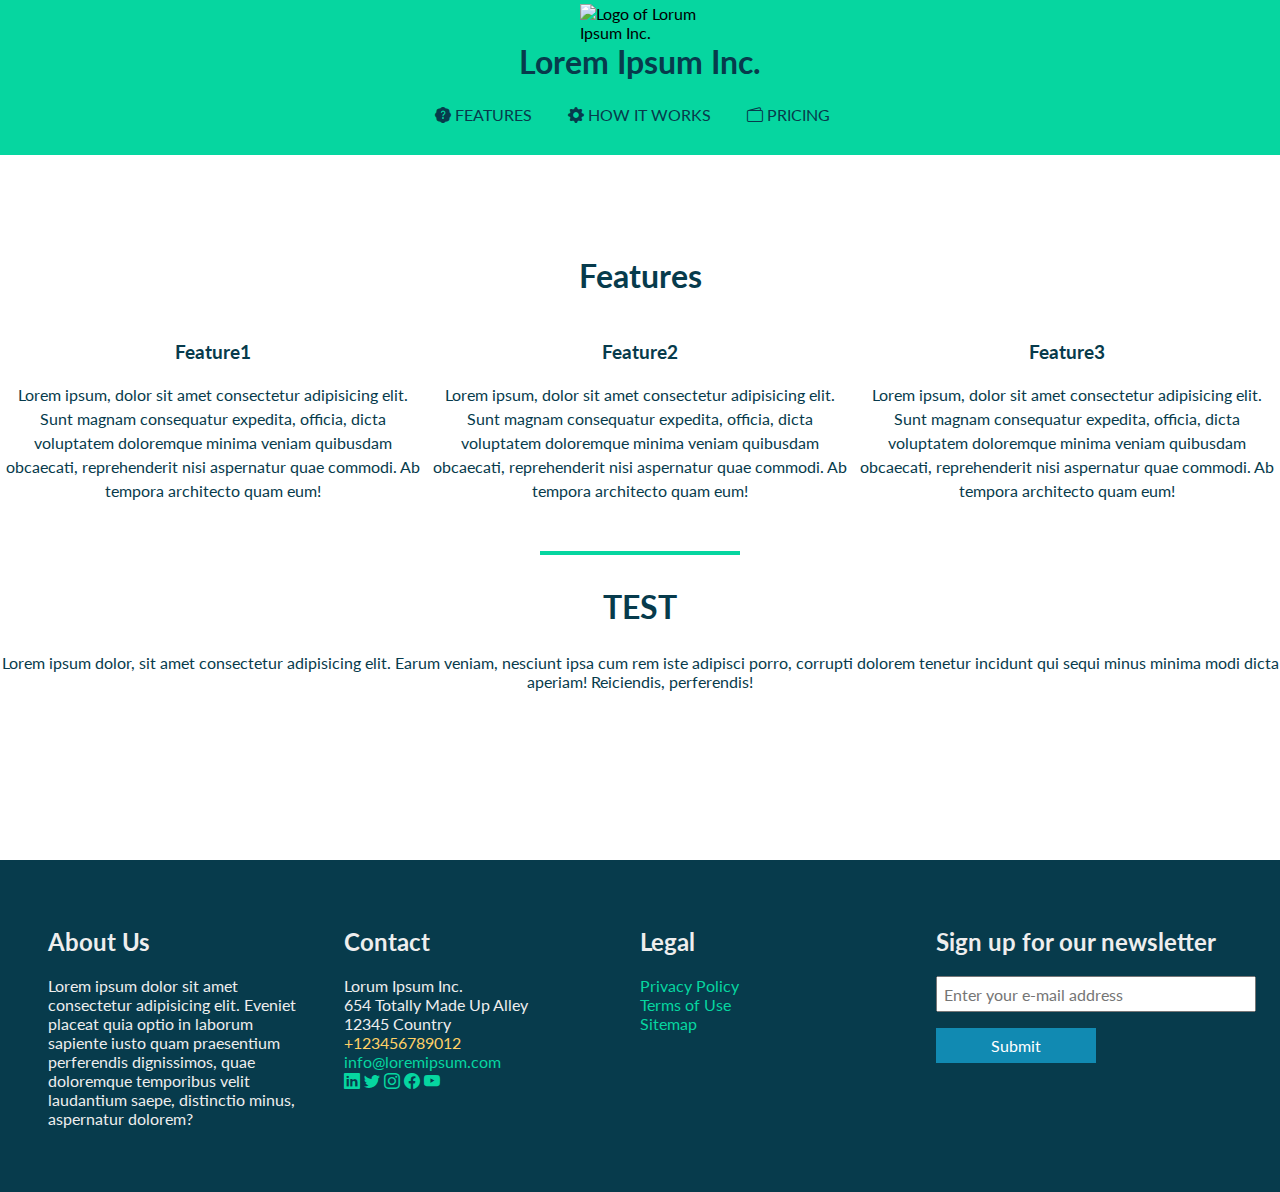
==== build-a-product-landing-page/index.html @ 1fcaca4e "add portfolio project 4" ====
<!DOCTYPE html>
<html lang="en">
    <head>
        <meta charset="UTF-8">
        <meta http-equiv="X-UA-Compatible" content="IE=edge">
        <meta name="viewport" content="width=device-width, initial-scale=1.0">
        <title>Lorem Ipsum Landing Page</title>
        <link href="https://fonts.googleapis.com/css2?family=Lato&display=swap" rel="stylesheet">
        <link rel="stylesheet" href="https://cdn.jsdelivr.net/npm/bootstrap-icons@1.8.3/font/bootstrap-icons.css">
        <link rel="stylesheet" href="styles.css">
    </head>
    <body>
        <header id="header" class="header">
            <nav id="nav-bar" class="nav-bar">
                <img id="header-img" class="company-logo" src="https://upload.wikimedia.org/wikipedia/commons/7/7b/The_free_United_Nation_Logo.png" alt="Logo of Lorum Ipsum Inc.">
                <h1 class="company-name content-centered">Lorem Ipsum Inc.</h1>
                <ul class="list-style-none">
                    <li><a class="nav-link" href="#Features"><i class="bi bi-patch-question-fill"></i> Features</a></li>
                    <li><a class="nav-link" href="#How-it-works"><i class="bi bi-gear-fill"></i> How it works</a></li>
                    <li><a class="nav-link" href="#Pricing"><i class="bi bi-wallet2"></i> Pricing</a></li>
                </ul>
            </nav>
        </header>
        <main>
            <section id="Features" class="section content-centered">
                <h2>Features</h2>
                <ul>
                    <li>
                        <h3>Feature1</h3>
                        <p>
                            Lorem ipsum, dolor sit amet consectetur adipisicing elit. Sunt magnam consequatur expedita, officia, dicta voluptatem doloremque minima veniam quibusdam obcaecati, reprehenderit nisi aspernatur quae commodi. Ab tempora architecto quam eum!
                        </p>
                    </li>
                    <li class="box-border">
                        <h3>Feature2</h3>
                        <p>
                            Lorem ipsum, dolor sit amet consectetur adipisicing elit. Sunt magnam consequatur expedita, officia, dicta voluptatem doloremque minima veniam quibusdam obcaecati, reprehenderit nisi aspernatur quae commodi. Ab tempora architecto quam eum!
                        </p>
                    </li>
                    <li>
                        <h3>Feature3</h3>
                        <p>
                            Lorem ipsum, dolor sit amet consectetur adipisicing elit. Sunt magnam consequatur expedita, officia, dicta voluptatem doloremque minima veniam quibusdam obcaecati, reprehenderit nisi aspernatur quae commodi. Ab tempora architecto quam eum!
                        </p>
                    </li>
                </ul>
            </section>
            <hr class="feature-hr">
            <section id="How-it-works" class="section content-centered">
                <h2>TEST</h2>
                <p>
                    Lorem ipsum dolor, sit amet consectetur adipisicing elit. Earum veniam, nesciunt ipsa cum rem iste adipisci porro, corrupti dolorem tenetur incidunt qui sequi minus minima modi dicta aperiam! Reiciendis, perferendis!
                </p>
                <video id="video"></video>
            </section>
            <section id="Newsletter" class="section-form content-centered">
            </section>
        </main>
        <footer class="footer">
            <div class="footer-item">
                <h2>About Us</h2>
                <p>
                    Lorem ipsum dolor sit amet consectetur adipisicing elit. Eveniet placeat quia optio in laborum sapiente iusto quam praesentium perferendis dignissimos, quae doloremque temporibus velit laudantium saepe, distinctio minus, aspernatur dolorem?
                </p>
            </div>
            <div class="footer-item">           
                <h2>Contact</h2>
                <ul class="list-style-none">
                    <li>Lorum Ipsum Inc.</li>
                    <li>654 Totally Made Up Alley</li>
                    <li>12345 Country</li>
                    <li><span class="phonenumber">+123456789012</span></li>
                    <li><a href="mailto:info@loremipsum.com">info@loremipsum.com</a></li>
                    <li>
                        <a href="#"><i class="bi bi-linkedin"></i></a>
                        <a href="#"><i class="bi bi-twitter"></i></a>
                        <a href="#"><i class="bi bi-instagram"></i></a>
                        <a href="#"><i class="bi bi-facebook"></i></a>
                        <a href="#"><i class="bi bi-youtube"></i></a>
                    </li>
                </ul>
            </div>

            <div class="footer-item">
                <h2>Legal</h2>
                <ul class="list-style-none">
                    <li><a href="#">Privacy Policy</a></li>
                    <li><a href="#">Terms of Use</a></li>
                    <li><a href="#">Sitemap</a></li>
                </ul>
            </div>
            <div class="footer-item">
                <form id="form" method="post" action="https://www.freecodecamp.com/email-submit">
                    <h2>Sign up for our newsletter</h2>
                    <input id="email" type="email" name="email" placeholder="Enter your e-mail address">
                    <br>
                    <input id="submit" class="btn-submit" type="submit" value="Submit">
                </form>
            </div>
        </footer>
    </body>
</html>
---- build-a-product-landing-page/styles.css ----
*,
::before,
::after {
    box-sizing: border-box;
}

:root {
    /* declaring of all used colors */
    --clr-accent1: rgba(6, 214, 160, 1);
    --clr-accent2: rgba(7, 59, 76, 1);
    --clr-accent3: rgba(255, 209, 102, 1);
    --clr-accent4: rgba(17, 138, 178, 1);
    --clr-accent5: rgba(239, 71, 11, 1);
    --clr-white-text: rgba(255, 255, 255, 1);
    --clr-light-gray: rgba(238, 238, 238, 1);
}

body {
    margin: 16rem 0 0 0;
    padding: 0;
    font-family: 'Lato', serif;
}

.content-centered {
    text-align: center;
}

.list-style-none {
    list-style: none;
    padding: 0;
}

.company-name {
    font-size: 2rem;
    padding: 0;
    margin: 0;
    color: var(--clr-accent2);
}

.company-logo {
    display: block;
    width: 5%;
    height: auto;
    min-width: 120px;
    margin: 0 auto;
}

.header {
    position: fixed;
    width: 100%;
    top: 0;
    left: 0;
    overflow: hidden;
}

.nav-bar {
    background-color: var(--clr-accent1);
    padding: 0.25rem 0;
}

.nav-bar ul {
    text-align: center;
    margin-right: 1rem;
}

.nav-bar li {
    display: inline-block;
}

.nav-bar a {
    background-color: var(--clr-accent1);
    padding: 0.5rem 1rem;
    text-decoration: none;
    text-transform: uppercase;
    color: var(--clr-accent2);
    float: left;
}

.nav-bar a:hover  {
    background-color: var(--clr-accent2);
    color: var(--clr-accent1);
}

.nav-bar a:active {
    background-color: var(--clr-accent4);
}

.section {
    color: var(--clr-accent2);
}

.section:first-of-type {
    top: 8rem;
}

.section ul {
    display: flex;
    flex-direction: row;
    list-style: none;
    line-height: 1.5rem;
    word-wrap: break-word;
    word-break: normal;
    padding: 0;
}

.section h2 {
    font-size: 2rem;
}

.feature-hr {
    width: 200px;
    border: solid 2px var(--clr-accent1);
    margin: 2rem auto;
}

.section-yello {
    background-color: var(--clr-accent3);
    padding: 1.5rem 0;
}

input {
    width: 20rem;
    font: inherit;
    padding: 0.4rem;
}

.btn-submit {
    margin: 1rem 0;
    width: 10rem;
    padding: 0.5rem 1.5rem;
    background-color: var(--clr-accent4);
    color: var(--clr-white-text);
    border: none;
}

.btn-submit:hover {
    background-color: var(--clr-accent2);
}

.footer {
    background-color: var(--clr-accent2);
    color: var(--clr-light-gray);
    padding: 3rem;
    display: flex;
    flex-wrap: wrap;
    justify-content: space-evenly;
}

.footer-item {
    min-width: 25%;
    max-width: 25%;
}

.footer-item p {
    width: 90%;
}

.footer a,
.footer a:visited,
.footer a:active {
    color: var(--clr-accent1);
    text-decoration: none;
}

.footer a:hover {
    border-bottom: var(--clr-accent1) dashed 2px;
}

.phonenumber {
    color: var(--clr-accent3)
}

@media screen and (max-width: 375px) {
    body {
        margin: 19rem 0 0 0;
    }

    input {
        width: 18rem;
    }

    .section {
        padding: 1rem;
    }
    
    .section ul {
        flex-direction: column;
    }

    .footer-item {
        flex-direction: column;
        min-width: 100%;
        max-width: 100%;
    }
}
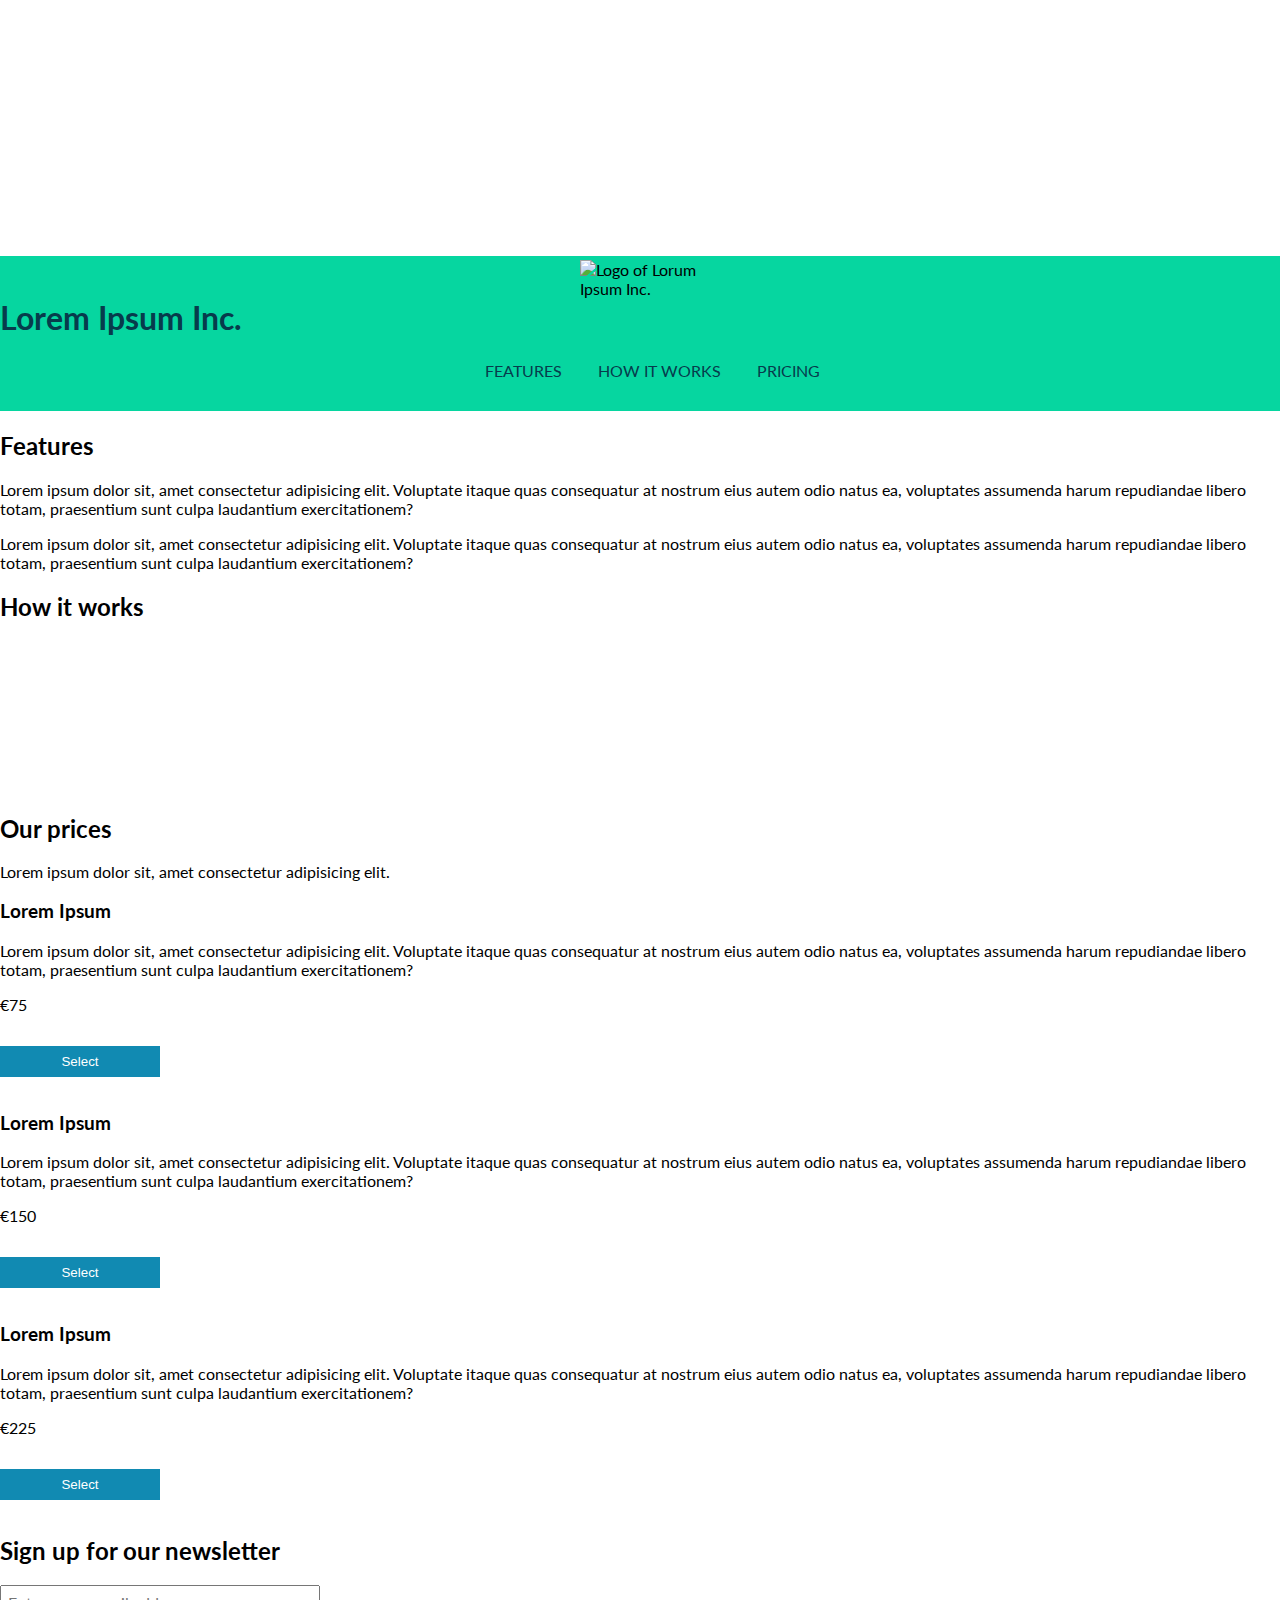
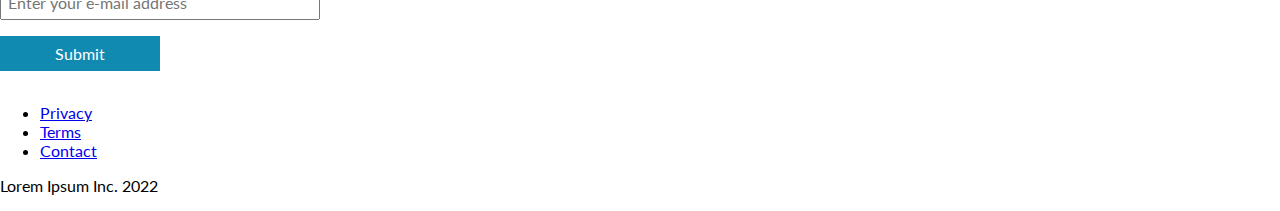
==== commit 0ebf8e40: "Update index.html" ====
--- a/build-a-product-landing-page/index.html
+++ b/build-a-product-landing-page/index.html
@@ -1,95 +1,79 @@
 <!DOCTYPE html>
 <html lang="en">
-    <head>
-        <meta charset="UTF-8">
-        <meta http-equiv="X-UA-Compatible" content="IE=edge">
-        <meta name="viewport" content="width=device-width, initial-scale=1.0">
-        <title>Lorem Ipsum Landing Page</title>
-        <link href="https://fonts.googleapis.com/css2?family=Lato&display=swap" rel="stylesheet">
-        <link rel="stylesheet" href="https://cdn.jsdelivr.net/npm/bootstrap-icons@1.8.3/font/bootstrap-icons.css">
-        <link rel="stylesheet" href="styles.css">
-    </head>
-    <body>
-        <header id="header" class="header">
-            <nav id="nav-bar" class="nav-bar">
-                <img id="header-img" class="company-logo" src="https://upload.wikimedia.org/wikipedia/commons/7/7b/The_free_United_Nation_Logo.png" alt="Logo of Lorum Ipsum Inc.">
-                <h1 class="company-name content-centered">Lorem Ipsum Inc.</h1>
-                <ul class="list-style-none">
-                    <li><a class="nav-link" href="#Features"><i class="bi bi-patch-question-fill"></i> Features</a></li>
-                    <li><a class="nav-link" href="#How-it-works"><i class="bi bi-gear-fill"></i> How it works</a></li>
-                    <li><a class="nav-link" href="#Pricing"><i class="bi bi-wallet2"></i> Pricing</a></li>
-                </ul>
-            </nav>
-        </header>
-        <main>
-            <section id="Features" class="section content-centered">
+<head>
+    <meta charset="UTF-8">
+    <meta http-equiv="X-UA-Compatible" content="IE=edge">
+    <meta name="viewport" content="width=device-width, initial-scale=1.0">
+    <title>Document</title>
+    <link rel="stylesheet" href="https://fonts.googleapis.com/css2?family=Lato&display=swap" rel="stylesheet">
+    <link rel="stylesheet" href="https://fonts.googleapis.com/css2?family=Gentium+Book+Plus&display=swap" rel="stylesheet">
+    <link rel="stylesheet" href="https://cdn.jsdelivr.net/npm/bootstrap-icons@1.8.3/font/bootstrap-icons.css">
+    <link rel="stylesheet" href="styles.css">
+</head>
+<body>
+    <header id="header" class="bg-dark fixed-position">
+        <nav id="nav-bar" class="nav-bar text-center">
+            <img id="header-img" class="company-logo" src="https://upload.wikimedia.org/wikipedia/commons/7/7b/The_free_United_Nation_Logo.png" alt="Logo of Lorum Ipsum Inc.">
+            <h1 class="company-name">Lorem Ipsum Inc.</h1>
+            <ul class="list-style text-center">
+                <li><a class="nav-link" href="#Features">Features</a></li>
+                <li><a class="nav-link" href="#How-it-works">How it works</a></li>
+                <li><a class="nav-link" href="#Pricing">Pricing</a></li>
+            </ul>
+        </nav>
+    </header>
+    <main>
+        <section id="Features" class="bg-light">
+            <div class="container container-small main-content text-center">
                 <h2>Features</h2>
-                <ul>
-                    <li>
-                        <h3>Feature1</h3>
-                        <p>
-                            Lorem ipsum, dolor sit amet consectetur adipisicing elit. Sunt magnam consequatur expedita, officia, dicta voluptatem doloremque minima veniam quibusdam obcaecati, reprehenderit nisi aspernatur quae commodi. Ab tempora architecto quam eum!
-                        </p>
-                    </li>
-                    <li class="box-border">
-                        <h3>Feature2</h3>
-                        <p>
-                            Lorem ipsum, dolor sit amet consectetur adipisicing elit. Sunt magnam consequatur expedita, officia, dicta voluptatem doloremque minima veniam quibusdam obcaecati, reprehenderit nisi aspernatur quae commodi. Ab tempora architecto quam eum!
-                        </p>
-                    </li>
-                    <li>
-                        <h3>Feature3</h3>
-                        <p>
-                            Lorem ipsum, dolor sit amet consectetur adipisicing elit. Sunt magnam consequatur expedita, officia, dicta voluptatem doloremque minima veniam quibusdam obcaecati, reprehenderit nisi aspernatur quae commodi. Ab tempora architecto quam eum!
-                        </p>
-                    </li>
-                </ul>
-            </section>
-            <hr class="feature-hr">
-            <section id="How-it-works" class="section content-centered">
-                <h2>TEST</h2>
                 <p>
-                    Lorem ipsum dolor, sit amet consectetur adipisicing elit. Earum veniam, nesciunt ipsa cum rem iste adipisci porro, corrupti dolorem tenetur incidunt qui sequi minus minima modi dicta aperiam! Reiciendis, perferendis!
+                    Lorem ipsum dolor sit, amet consectetur adipisicing elit. Voluptate itaque quas consequatur at nostrum eius autem odio natus ea, voluptates assumenda harum repudiandae libero totam, praesentium sunt culpa laudantium exercitationem?                    
                 </p>
-                <video id="video"></video>
-            </section>
-            <section id="Newsletter" class="section-form content-centered">
-            </section>
-        </main>
-        <footer class="footer">
-            <div class="footer-item">
-                <h2>About Us</h2>
                 <p>
-                    Lorem ipsum dolor sit amet consectetur adipisicing elit. Eveniet placeat quia optio in laborum sapiente iusto quam praesentium perferendis dignissimos, quae doloremque temporibus velit laudantium saepe, distinctio minus, aspernatur dolorem?
+                    Lorem ipsum dolor sit, amet consectetur adipisicing elit. Voluptate itaque quas consequatur at nostrum eius autem odio natus ea, voluptates assumenda harum repudiandae libero totam, praesentium sunt culpa laudantium exercitationem?                    
                 </p>
             </div>
-            <div class="footer-item">           
-                <h2>Contact</h2>
-                <ul class="list-style-none">
-                    <li>Lorum Ipsum Inc.</li>
-                    <li>654 Totally Made Up Alley</li>
-                    <li>12345 Country</li>
-                    <li><span class="phonenumber">+123456789012</span></li>
-                    <li><a href="mailto:info@loremipsum.com">info@loremipsum.com</a></li>
-                    <li>
-                        <a href="#"><i class="bi bi-linkedin"></i></a>
-                        <a href="#"><i class="bi bi-twitter"></i></a>
-                        <a href="#"><i class="bi bi-instagram"></i></a>
-                        <a href="#"><i class="bi bi-facebook"></i></a>
-                        <a href="#"><i class="bi bi-youtube"></i></a>
-                    </li>
-                </ul>
+        </section>
+        <section id="How-it-works" class="bg-accent">
+            <div class="container container-small text-center">
+                <h2>How it works</h2>
+                <iframe id="video" class="video" src="https://www.youtube.com/embed/7X8II6J-6mU" title="Lorem Ipsum Video" frameborder="0" allow="accelerometer; autoplay; clipboard-write; encrypted-media; gyroscope; picture-in-picture" allowfullscreen></iframe>
             </div>
-
-            <div class="footer-item">
-                <h2>Legal</h2>
-                <ul class="list-style-none">
-                    <li><a href="#">Privacy Policy</a></li>
-                    <li><a href="#">Terms of Use</a></li>
-                    <li><a href="#">Sitemap</a></li>
-                </ul>
+        </section>
+        <section id="Pricing" class="bg-light">
+            <h2 class="text-center">Our prices</h2>
+            <p class="text-center">
+                Lorem ipsum dolor sit, amet consectetur adipisicing elit.
+            </p>
+            <div class="container container-small item">
+                <div class="br-light">
+                    <h3 class="text-center">Lorem Ipsum</h3>
+                    <p>
+                        Lorem ipsum dolor sit, amet consectetur adipisicing elit. Voluptate itaque quas consequatur at nostrum eius autem odio natus ea, voluptates assumenda harum repudiandae libero totam, praesentium sunt culpa laudantium exercitationem?
+                    </p>
+                    <p class="price text-center">€75</p>
+                    <button class="btn-submit">Select</button>
+                </div>
+                <div class="br-light">
+                    <h3 class="text-center">Lorem Ipsum</h3>
+                    <p>
+                        Lorem ipsum dolor sit, amet consectetur adipisicing elit. Voluptate itaque quas consequatur at nostrum eius autem odio natus ea, voluptates assumenda harum repudiandae libero totam, praesentium sunt culpa laudantium exercitationem?
+                    </p>
+                    <p class="price text-center">€150</p>
+                    <button class="btn-submit">Select</button>
+                </div>
+                <div class="br-light">
+                    <h3 class="text-center">Lorem Ipsum</h3>
+                    <p>
+                        Lorem ipsum dolor sit, amet consectetur adipisicing elit. Voluptate itaque quas consequatur at nostrum eius autem odio natus ea, voluptates assumenda harum repudiandae libero totam, praesentium sunt culpa laudantium exercitationem?
+                    </p>
+                    <p class="price text-center">€225</p>
+                    <button class="btn-submit">Select</button>
+                </div>
             </div>
-            <div class="footer-item">
+        </section>
+        <section class="bg-accent">
+            <div class="container container-small text-center">
                 <form id="form" method="post" action="https://www.freecodecamp.com/email-submit">
                     <h2>Sign up for our newsletter</h2>
                     <input id="email" type="email" name="email" placeholder="Enter your e-mail address">
@@ -97,6 +81,15 @@
                     <input id="submit" class="btn-submit" type="submit" value="Submit">
                 </form>
             </div>
-        </footer>
-    </body>
-</html>+        </section>
+    </main>
+    <footer class="bg-dark text-center">
+        <ul class="list-style text-center">
+            <li><a class="footer-link" href="#">Privacy</a></li>
+            <li><a class="footer-link" href="#">Terms</a></li>
+            <li><a class="footer-link" href="#">Contact</a></li>
+        </ul>
+        <p>Lorem Ipsum Inc. 2022</p>
+    </footer>
+</body>
+</html>
--- a/build-a-product-landing-page/styles.css
+++ b/build-a-product-landing-page/styles.css
@@ -170,7 +170,7 @@
     color: var(--clr-accent3)
 }
 
-@media screen and (max-width: 375px) {
+@media screen and (max-width: 376px) {
     body {
         margin: 19rem 0 0 0;
     }
@@ -192,4 +192,28 @@
         min-width: 100%;
         max-width: 100%;
     }
+}
+
+@media screen and (max-width: 415px) {
+    body {
+        margin: 19rem 0 0 0;
+    }
+
+    input {
+        width: 18rem;
+    }
+
+    .section {
+        padding: 1rem;
+    }
+    
+    .section ul {
+        flex-direction: column;
+    }
+
+    .footer-item {
+        flex-direction: column;
+        min-width: 100%;
+        max-width: 100%;
+    }
 }